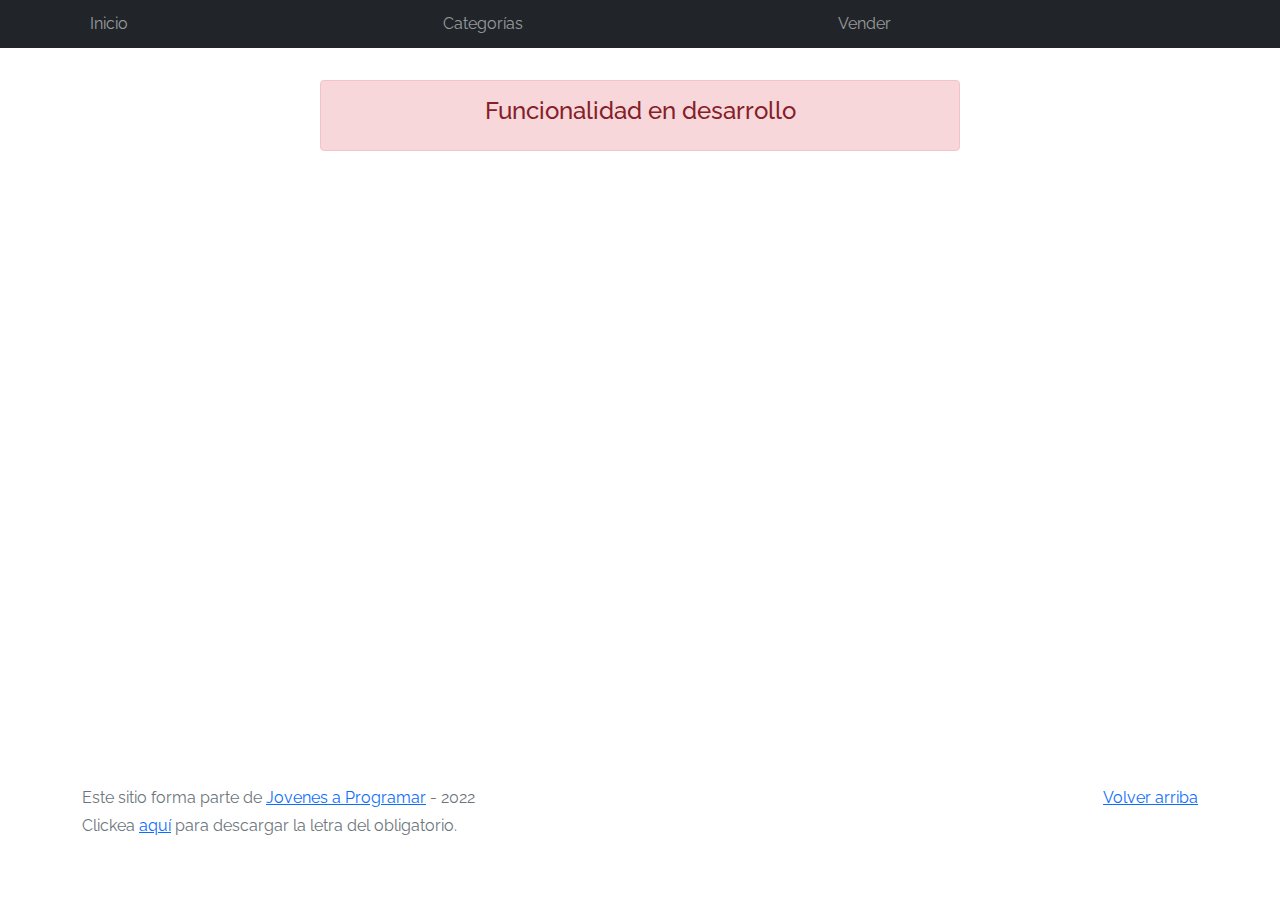
==== cart.html @ fb5da575 "Add Files" ====
<!DOCTYPE html>
<html lang="es">

<head>
  <meta http-equiv="Content-Type" content="text/html; charset=UTF-8">
  <meta name="viewport" content="width=device-width, initial-scale=1, shrink-to-fit=no">
  <title>eMercado - Todo lo que busques está aquí</title>
  <link href="https://fonts.googleapis.com/css?family=Raleway:300,300i,400,400i,700,700i,900,900i" rel="stylesheet">
  <link href="css/bootstrap.min.css" rel="stylesheet">
  <link href="css/font-awesome.min.css" rel="stylesheet">
  <link href="css/styles.css" rel="stylesheet">
</head>

<body>
  <nav class="navbar navbar-expand-lg navbar-dark bg-dark p-1">
    <div class="container">
      <button class="navbar-toggler" type="button" data-bs-toggle="collapse" data-bs-target="#navbarNav"
        aria-controls="navbarNav" aria-expanded="false" aria-label="Toggle navigation">
        <span class="navbar-toggler-icon"></span>
      </button>
      <div class="collapse navbar-collapse" id="navbarNav">
        <ul class="navbar-nav w-100 justify-content-between">
          <li class="nav-item">
            <a class="nav-link" href="index.html">Inicio</a>
          </li>
          <li class="nav-item">
            <a class="nav-link" href="categories.html">Categorías</a>
          </li>
          <li class="nav-item">
            <a class="nav-link" href="sell.html">Vender</a>
          </li>
          <li class="nav-item">
          </li>
        </ul>
      </div>
    </div>
  </nav>
  <main>
    <div class="container">
      <div class="alert alert-danger text-center" role="alert">
        <h4 class="alert-heading">Funcionalidad en desarrollo</h4>
      </div>
    </div>
  </main>
  <footer class="text-muted">
    <div class="container">
      <p class="float-end">
        <a href="#">Volver arriba</a>
      </p>
      <p>Este sitio forma parte de <a href="https://jovenesaprogramar.edu.uy/" target="_blank">Jovenes a Programar</a> -
        2022</p>
      <p>Clickea <a target="_blank" href="Letra.pdf">aquí</a> para descargar la letra del obligatorio.</p>
    </div>
  </footer>
  <div id="spinner-wrapper">
    <div class="lds-ring">
      <div></div>
      <div></div>
      <div></div>
      <div></div>
    </div>
  </div>
  <script src="js/bootstrap.bundle.min.js"></script>
  <script src="js/init.js"></script>
  <script src="js/cart.js"></script>
</body>

</html>
---- css/styles.css ----
.jumbotron,
.card-body,
.container,
.site-header {
  font-family: 'Raleway', serif !important;
}

.jumbotron .display-4 {
  font-weight: bold;
}

nav a {
  text-decoration: none;
}

.bd-placeholder-img {
  font-size: 1.125rem;
  text-anchor: middle;
  -webkit-user-select: none;
  -moz-user-select: none;
  -ms-user-select: none;
  user-select: none;
}

@media (min-width: 768px) {
  .bd-placeholder-img-lg {
    font-size: 3.5rem;
  }
}

.jumbotron {
  height: 50vh;
  padding: 5em inherit;
  margin-bottom: 0;
  background-color: #53C0FB;
  background: url('../img/cover_back.png');
  background-size: cover;
  background-position: center;
  background-repeat: no-repeat;
  color: black;
  font-weight: bold;
}

@media (min-width: 768px) {
  .jumbotron {
    padding-top: 6rem;
    padding-bottom: 6rem;
  }
}

.jumbotron p:last-child {
  margin-bottom: 0;
}

.jumbotron-heading {
  font-weight: 300;
}

.jumbotron .container {
  max-width: 40rem;
  background-color: rgba(255, 255, 255, 0.5);
  border-radius: 10px;
  text-shadow: 1px 1px 2px grey;
}

.jumbotron .lead {
  font-size: 38px;
}

footer {
  padding-top: 3rem;
  padding-bottom: 3rem;
}

footer p {
  margin-bottom: .25rem;
}

.site-header a {
  color: white;
  transition: ease-in-out color .15s;
}

.site-header .dropdown-menu a {
  color: black;
}

.dropzone {
  border: 2px dashed #0087F7;
  border-radius: 5px;
  background: white;
}

.img-fit {
  max-height: 100%;
}

.alert {
  position: fixed;
  top: 80px;
  width: 50%;
  left: 50%;
  transform: translate(-50%, 0);
}

.lds-ring {
  display: inline-block;
  position: relative;
  width: 64px;
  height: 64px;
  top: 50%;
  left: 50%;
}

.cursor-active {
  cursor: pointer;
}

.left {
  float: left;
  padding: 4px;
  background-color: rgba(255, 255, 255, 0.5);
}

.lds-ring div {
  box-sizing: border-box;
  display: block;
  position: absolute;
  width: 51px;
  height: 51px;
  margin: 6px;
  border: 6px solid #fff;
  border-radius: 50%;
  animation: lds-ring 1.2s cubic-bezier(0.5, 0, 0.5, 1) infinite;
  border-color: #fff transparent transparent transparent;
}

.lds-ring div:nth-child(1) {
  animation-delay: -0.45s;
}

.lds-ring div:nth-child(2) {
  animation-delay: -0.3s;
}

.lds-ring div:nth-child(3) {
  animation-delay: -0.15s;
}

@keyframes lds-ring {
  0% {
    transform: rotate(0deg);
  }

  100% {
    transform: rotate(360deg);
  }
}

.signin {
  width: 100%;
  max-width: 330px;
  padding: 15px;
  margin: auto;
}

#spinner-wrapper {
  position: fixed;
  background-color: rgba(0, 0, 0, 0.5);
  width: 100%;
  height: 100%;
  top: 0;
  left: 0;
  z-index: 1021;
  display: none;
}

main {
  min-height: calc(100vh - 210px);
}

a.custom-card,
a.custom-card:hover {
  color: inherit;
  text-decoration: inherit;
}

.checked {
  color: orange;
}
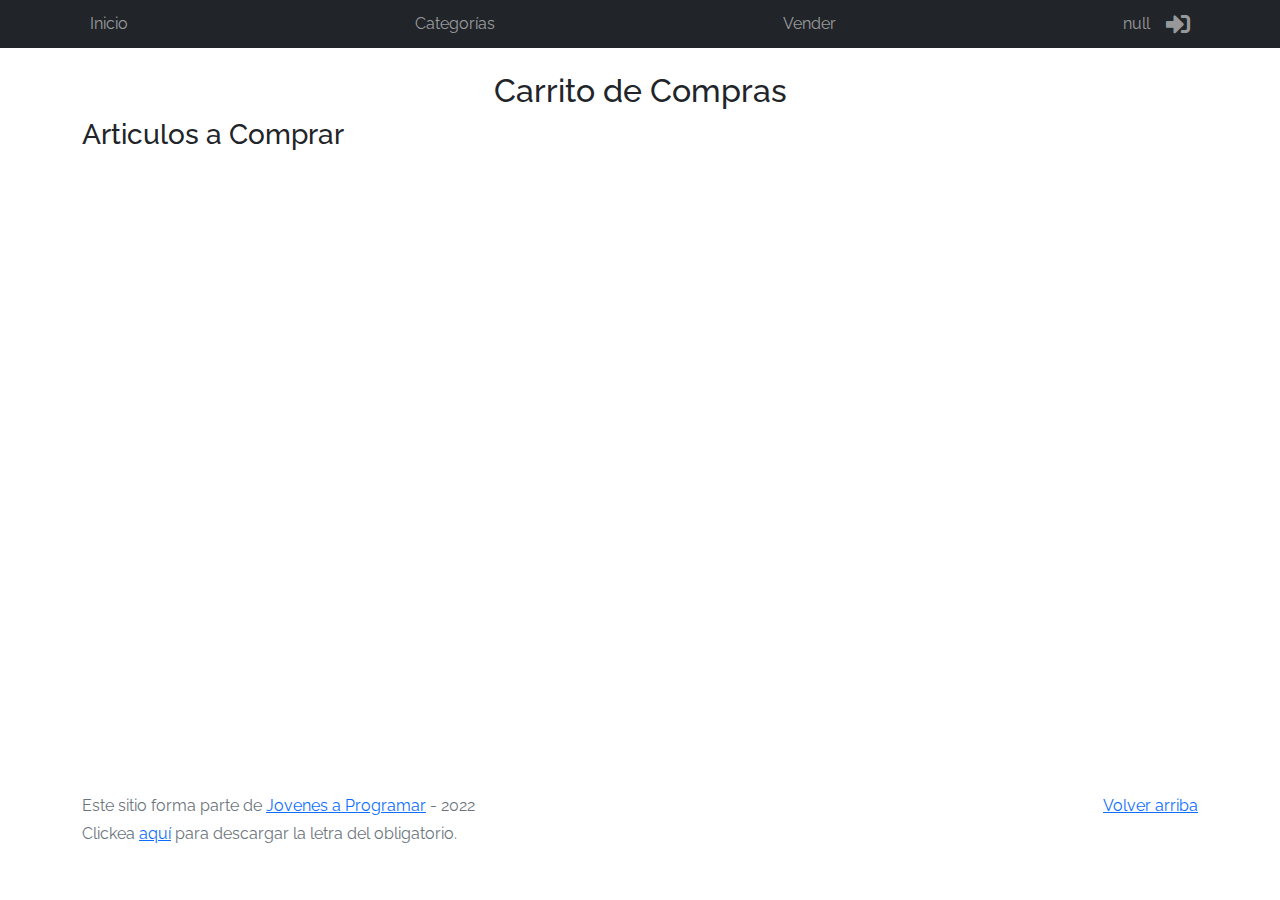
==== commit 3aab4494: "E5 diseño" ====
--- a/cart.html
+++ b/cart.html
@@ -29,16 +29,19 @@
           <li class="nav-item">
             <a class="nav-link" href="sell.html">Vender</a>
           </li>
-          <li class="nav-item">
-          </li>
+          <li class="nav-item d-flex" id="user"></li>
         </ul>
       </div>
     </div>
   </nav>
   <main>
     <div class="container">
-      <div class="alert alert-danger text-center" role="alert">
-        <h4 class="alert-heading">Funcionalidad en desarrollo</h4>
+      <div class="row mt-4 text-center">
+        <h2>Carrito de Compras</h2>
+      </div>
+      <div class="row w-75">
+        <h3>Articulos a Comprar</h3>
+        
       </div>
     </div>
   </main>
--- a/css/styles.css
+++ b/css/styles.css
@@ -68,8 +68,8 @@
 }
 
 footer {
-  padding-top: 3rem;
-  padding-bottom: 3rem;
+  padding-top: 2rem;
+  padding-bottom: 2rem;
 }
 
 footer p {
@@ -187,4 +187,19 @@
 
 .checked {
   color: orange;
-}+}
+
+#list {
+  display: flex;
+  flex-wrap: wrap;
+  justify-content: space-between;
+}
+
+.mw-100{
+  min-width: 250px !important; 
+}
+
+textarea{
+  resize: none;
+  overflow-y: scroll;
+}
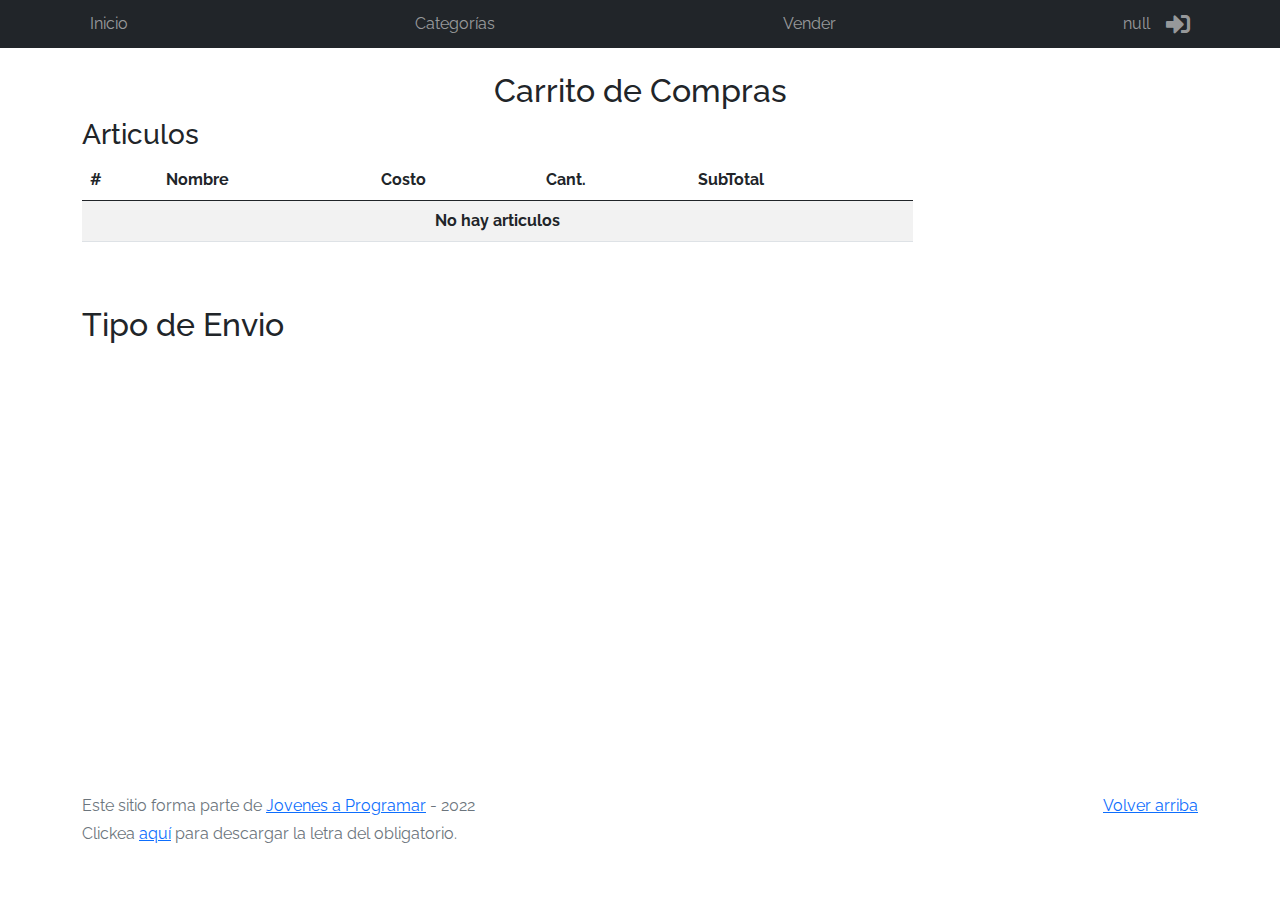
==== commit a1152691: "cart.html - pronto la muestra de articulos, falta Tipo de Envio y contenedor de comprar" ====
--- a/cart.html
+++ b/cart.html
@@ -39,9 +39,30 @@
       <div class="row mt-4 text-center">
         <h2>Carrito de Compras</h2>
       </div>
-      <div class="row w-75">
-        <h3>Articulos a Comprar</h3>
-        
+      <div class="row">
+        <div class="w-75">
+          <h3>Articulos</h3>
+          <div class="table-responsive">
+            <table class="table table-striped table-hover">
+              <thead>
+                <tr>
+                  <th scope="col">#</th>
+                  <th scope="col">Nombre</th>
+                  <th scope="col">Costo</th>
+                  <th scope="col">Cant.</th>
+                  <th scope="col">SubTotal</th>
+                </tr>
+              </thead>
+              <tbody id="articles">
+              </tbody>
+            </table>
+          </div>
+        </div>
+        <div class="w-25 mt-5">
+        </div>
+      </div>
+      <div class="row mt-5">
+        <h2>Tipo de Envio</h2>
       </div>
     </div>
   </main>
--- a/css/styles.css
+++ b/css/styles.css
@@ -199,7 +199,10 @@
   min-width: 250px !important; 
 }
 
-textarea{
-  resize: none;
-  overflow-y: scroll;
-}
+#prodComments{
+  max-height: 323px;
+}
+
+.imgCart{
+  width: 150px;
+}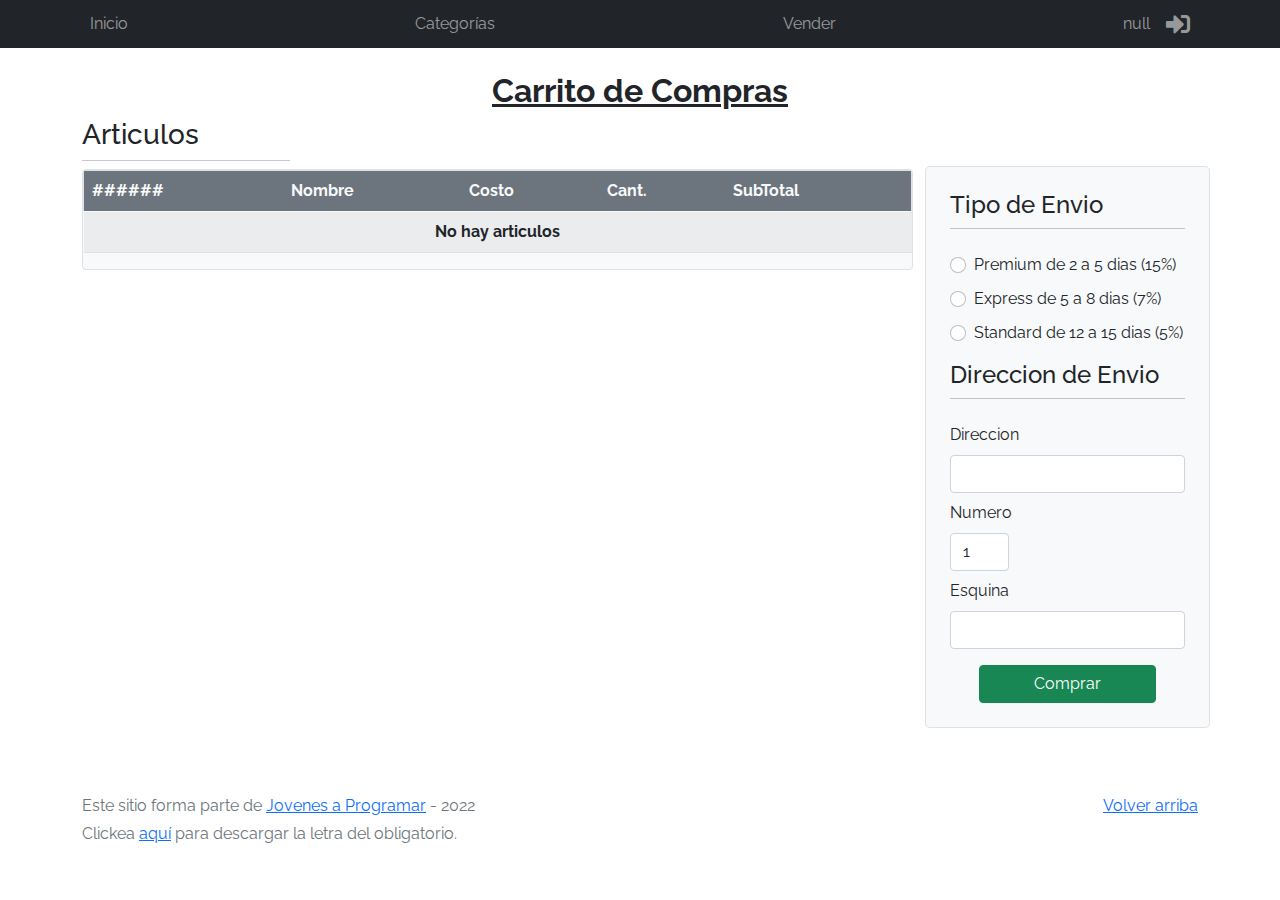
==== commit 32f46b82: "Listo E5" ====
--- a/cart.html
+++ b/cart.html
@@ -37,33 +37,78 @@
   <main>
     <div class="container">
       <div class="row mt-4 text-center">
-        <h2>Carrito de Compras</h2>
+        <h2 class="text-decoration-underline fw-bolder">Carrito de Compras</h2>
       </div>
+      
       <div class="row">
-        <div class="w-75">
-          <h3>Articulos</h3>
-          <div class="table-responsive">
-            <table class="table table-striped table-hover">
-              <thead>
-                <tr>
-                  <th scope="col">#</th>
-                  <th scope="col">Nombre</th>
-                  <th scope="col">Costo</th>
-                  <th scope="col">Cant.</th>
-                  <th scope="col">SubTotal</th>
-                </tr>
-              </thead>
-              <tbody id="articles">
-              </tbody>
-            </table>
+        <div class="col">
+          <div>
+            <h3>Articulos</h3>
           </div>
-        </div>
-        <div class="w-25 mt-5">
-        </div>
-      </div>
-      <div class="row mt-5">
-        <h2>Tipo de Envio</h2>
-      </div>
+          <hr class="mt-2 mb-2 w-25">
+          <div id="setArticles" class="bg-light border rounded">
+            <div class="table-responsive">
+              <table class="table table-striped table-hover">
+                <thead class="bg-secondary text-light border rounded">
+                  <tr>
+                    <th scope="col">######</th>
+                    <th scope="col">Nombre</th>
+                    <th scope="col">Costo</th>
+                    <th scope="col">Cant.</th>
+                    <th scope="col">SubTotal</th>
+                  </tr>
+                </thead>
+                <tbody id="articles">
+                  
+                </tbody>
+              </table>
+            </div>
+          </div><!--Articles-->
+        </div> <!--Col-->
+        <div id="shop" class="col-3 mt-5 p-4 bg-light border rounded-3">
+          <div id="shippingType">
+            <p class="h4">Tipo de Envio</p>
+            <hr class="mt-2 mb-4">
+              <div class="form-check">
+                <input type="radio" name="send" id="premium" class="form-check-input">
+                <label for="premium" class="form-label">Premium de 2 a 5 dias (15%)</label>
+              </div>
+              <div class="form-check">
+                <input type="radio" name="send" id="express" class="form-check-input">
+                <label for="express" class="form-label">Express de 5 a 8 dias (7%)</label>
+              </div>
+              <div class="form-check">
+                <input type="radio" name="send" id="standard" class="form-check-input">
+                <label for="standard" class="form-label">Standard de 12 a 15 dias (5%)</label>
+              </div>
+          </div><!--Shipping-->
+          <div id="shippingAddress" class="mt-2">
+            <p class="h4">Direccion de Envio</p>
+            <hr class="mt-2 mb-4">
+            <div class="d-block">
+              <div class="mb-2">
+                <label class="form-label">Direccion</label>
+                <input type="text" name="address" class="form-control">
+              </div>
+              <div class="mb-2">
+                <label class="form-label">Numero</label>
+                <input type="number" name="number" min="1" value="1" class="form-control w-25">
+              </div>
+            <div class="mb-2">
+              <label class="form-label ">Esquina</label>
+              <input type="text" name="corner" class="form-control">
+            </div>
+            </div>
+          </div><!--Address-->
+          <div class="d-flex justify-content-center align-items-center mt-3">
+            <button class="btn btn-success w-75">Comprar</button>
+          </div>
+        </div><!--Shop-->
+      </div><!--Row-->
+    <!--
+    
+      
+    -->
     </div>
   </main>
   <footer class="text-muted">
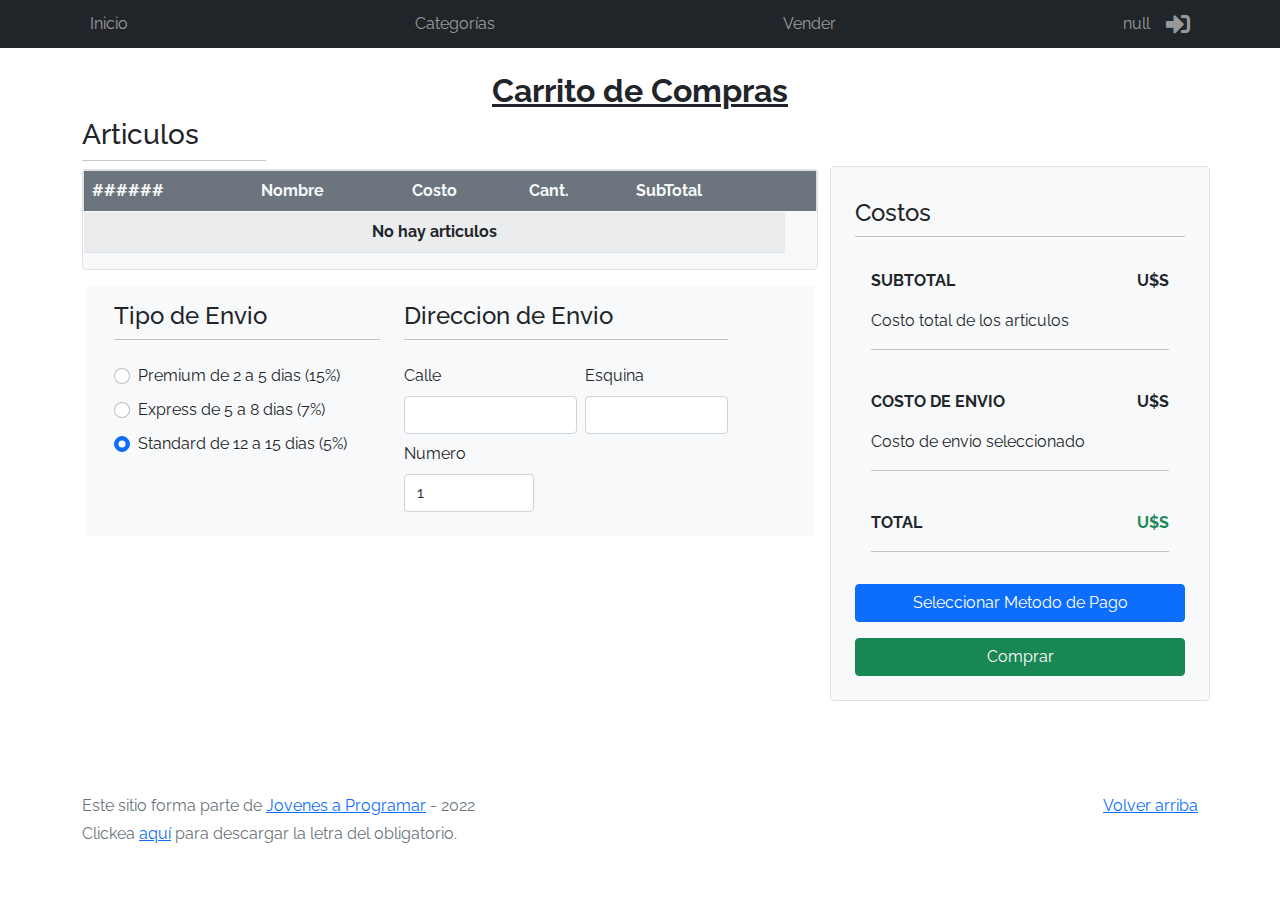
==== commit 3e159657: "Fix - Seleccionar pago" ====
--- a/cart.html
+++ b/cart.html
@@ -39,7 +39,6 @@
       <div class="row mt-4 text-center">
         <h2 class="text-decoration-underline fw-bolder">Carrito de Compras</h2>
       </div>
-      
       <div class="row">
         <div class="col">
           <div>
@@ -56,60 +55,123 @@
                     <th scope="col">Costo</th>
                     <th scope="col">Cant.</th>
                     <th scope="col">SubTotal</th>
+                    <th scope="col"></th>
                   </tr>
                 </thead>
                 <tbody id="articles">
-                  
                 </tbody>
               </table>
             </div>
           </div><!--Articles-->
+          <div class="row m-1 mt-3 p-3 bg-light">
+            <div id="shippingType" class="col-5">
+              <p class="h4">Tipo de Envio</p>
+              <hr class="mt-2 mb-4">
+                <div class="form-check">
+                  <input type="radio" name="send" id="premium" class="form-check-input">
+                  <label for="premium" class="form-label">Premium de 2 a 5 dias (15%)</label>
+                </div>
+                <div class="form-check">
+                  <input type="radio" name="send" id="express" class="form-check-input">
+                  <label for="express" class="form-label">Express de 5 a 8 dias (7%)</label>
+                </div>
+                <div class="form-check">
+                  <input type="radio" name="send" id="standard" class="form-check-input" checked>
+                  <label for="standard" class="form-label">Standard de 12 a 15 dias (5%)</label>
+                </div>
+            </div><!--Shipping-->
+            <div id="shippingAddress" class="col-6">
+              <p class="h4">Direccion de Envio</p>
+              <hr class="mt-2 mb-4">
+              <div class="d-flex">
+                <div class="mb-2">
+                    <label class="form-label">Calle</label>
+                    <input type="text" name="address" class="form-control me-5">
+                    <label class="form-label mt-2">Numero</label>
+                    <input type="number" name="number" min="1" value="1" class="form-control w-75 me-5">
+                </div>
+                <div class="mb-2 ms-2">
+                  <label class="form-label ">Esquina</label>
+                  <input type="text" name="corner" class="form-control">
+                </div>
+              </div>
+            </div><!--Address-->
+          </div><!--shippingType-->
         </div> <!--Col-->
-        <div id="shop" class="col-3 mt-5 p-4 bg-light border rounded-3">
-          <div id="shippingType">
-            <p class="h4">Tipo de Envio</p>
-            <hr class="mt-2 mb-4">
-              <div class="form-check">
-                <input type="radio" name="send" id="premium" class="form-check-input">
-                <label for="premium" class="form-label">Premium de 2 a 5 dias (15%)</label>
+        <div id="shop" class="col-4 mt-5 mb-4 p-4 bg-light border rounded-3">
+          <div class="mt-2">
+            <p class="h4">Costos</p>
+            <hr class="mt-2">
+          </div>
+          <div>
+            <div class="p-3">
+              <p class="fw-bold">SUBTOTAL<span class="float-end">U$S <span id="totalUnit"></span></span></p>
+              <p>Costo total de los articulos</p>
+              <hr class="mt-2 mb-2">
+            </div>
+            <div class="p-3">
+              <p class="fw-bold">COSTO DE ENVIO<span class="float-end">U$S <span id="shippingCost"></span></span></p>
+              <p>Costo de envio seleccionado</p>
+              <hr class="mt-2 mb-2">
+            </div>
+            <div class="p-3">
+              <p class="fw-bold">TOTAL <span class="float-end text-success">U$S <span id="total"></span></span></p>
+              <hr class="mt-2 mb-2">
+            </div>
+          </div>
+          <div class="mt-2">
+            <button type="button" class="btn btn-primary w-100 mb-3" data-bs-toggle="modal" data-bs-target="#staticBackdrop">
+              Seleccionar Metodo de Pago
+            </button>
+            <div class="modal fade" id="staticBackdrop" data-bs-backdrop="static" data-bs-keyboard="false" tabindex="-1" aria-labelledby="staticBackdropLabel" aria-hidden="true">
+              <div class="modal-dialog modal-dialog-centered modal-dialog-scrollable">
+                <div class="modal-content">
+                  <div class="modal-header">
+                    <h1 class="modal-title fs-5" id="staticBackdropLabel">Metodo de Pago</h1>
+                    <button type="button" class="btn-close" data-bs-dismiss="modal" aria-label="Close"></button>
+                  </div>
+                  <div class="modal-body">
+                    <form action="">
+                      <div class="form-check">
+                        <input class="form-check-input" type="radio" name="method" id="credit" checked>
+                        <label class="form-check-label" for="credit">Tarjeta de Credito</label>
+                        <hr class="w-75">
+                        <div class="d-flex">
+                          <div class="mb-2">
+                              <label class="form-label">Calle</label>
+                              <input type="text" name="address" class="form-control me-5" placeholder="Calle...">
+                              <label class="form-label mt-3">Numero</label>
+                              <input type="number" name="number" min="1" value="1" class="form-control w-50 me-5">
+                          </div>
+                          <div class="mb-2 ms-2">
+                            <label class="form-label">Esquina</label>
+                            <input type="text" name="corner" class="form-control" placeholder="Esquina...">
+                          </div>
+                        </div>
+                      </div>
+
+                      <div class="form-check mt-4 mb-3">
+                        <input class="form-check-input" type="radio" name="method" id="transfer">
+                        <label class="form-check-label" for="transfer">Transferencia bancaria</label>
+                        <hr class="w-75">
+                        <div>
+                          <label for="accountNumber" class="form-label">Numero de Cuenta</label>
+                        </div>
+                        <input type="text" class="form-control w-75" placeholder="Numero de cuenta...">
+                      </div>
+                    </form>
+                  </div>
+                  <div class="modal-footer">
+                    <button type="button" class="btn btn-primary" data-bs-dismiss="modal">Aceptar</button>
+                  </div>
+                </div>
               </div>
-              <div class="form-check">
-                <input type="radio" name="send" id="express" class="form-check-input">
-                <label for="express" class="form-label">Express de 5 a 8 dias (7%)</label>
-              </div>
-              <div class="form-check">
-                <input type="radio" name="send" id="standard" class="form-check-input">
-                <label for="standard" class="form-label">Standard de 12 a 15 dias (5%)</label>
-              </div>
-          </div><!--Shipping-->
-          <div id="shippingAddress" class="mt-2">
-            <p class="h4">Direccion de Envio</p>
-            <hr class="mt-2 mb-4">
-            <div class="d-block">
-              <div class="mb-2">
-                <label class="form-label">Direccion</label>
-                <input type="text" name="address" class="form-control">
-              </div>
-              <div class="mb-2">
-                <label class="form-label">Numero</label>
-                <input type="number" name="number" min="1" value="1" class="form-control w-25">
-              </div>
-            <div class="mb-2">
-              <label class="form-label ">Esquina</label>
-              <input type="text" name="corner" class="form-control">
             </div>
-            </div>
-          </div><!--Address-->
-          <div class="d-flex justify-content-center align-items-center mt-3">
-            <button class="btn btn-success w-75">Comprar</button>
-          </div>
+          </div><!--Modal-->
+          <button class="btn btn-success w-100">Comprar</button>
         </div><!--Shop-->
       </div><!--Row-->
-    <!--
-    
-      
-    -->
-    </div>
+    </div><!--Container-->
   </main>
   <footer class="text-muted">
     <div class="container">
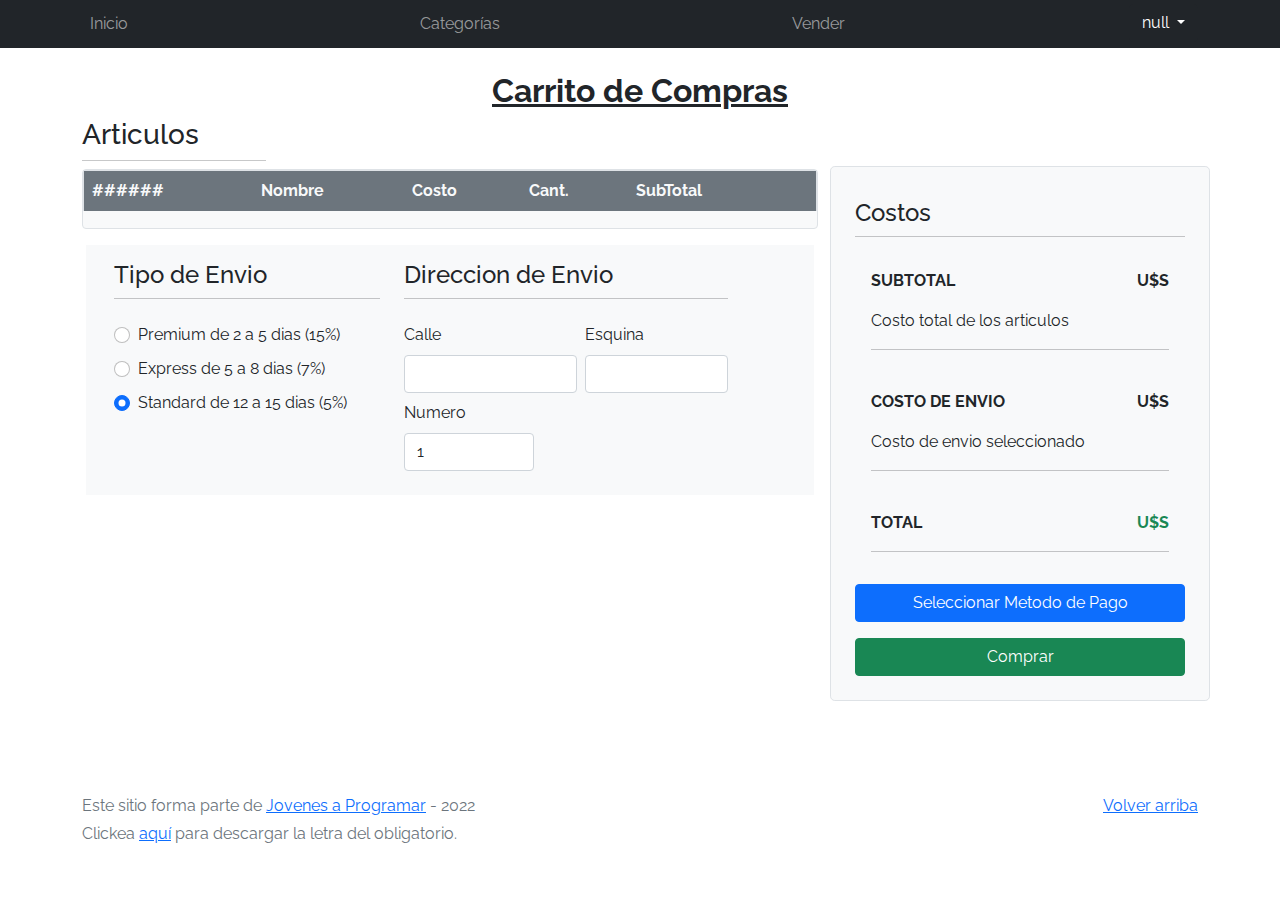
==== commit 38a70341: "Modal avanzado, falta validar los campos al aceptar" ====
--- a/cart.html
+++ b/cart.html
@@ -81,20 +81,22 @@
                 </div>
             </div><!--Shipping-->
             <div id="shippingAddress" class="col-6">
-              <p class="h4">Direccion de Envio</p>
-              <hr class="mt-2 mb-4">
-              <div class="d-flex">
-                <div class="mb-2">
+              <form novalidate>
+                <p class="h4">Direccion de Envio</p>
+                <hr class="mt-2 mb-4">
+                <div class="d-flex">
+                  <div class="mb-2">
                     <label class="form-label">Calle</label>
-                    <input type="text" name="address" class="form-control me-5">
+                    <input type="text" name="address" class="form-control me-5" minlength="1" required>
                     <label class="form-label mt-2">Numero</label>
-                    <input type="number" name="number" min="1" value="1" class="form-control w-75 me-5">
-                </div>
-                <div class="mb-2 ms-2">
-                  <label class="form-label ">Esquina</label>
-                  <input type="text" name="corner" class="form-control">
-                </div>
-              </div>
+                    <input type="number" name="number" min="1" value="1" class="form-control w-75 me-5" required>
+                  </div>
+                  <div class="mb-2 ms-2">
+                    <label class="form-label ">Esquina</label>
+                    <input type="text" name="corner" class="form-control" minlength="1" required>
+                  </div>
+                </div>
+              </form>
             </div><!--Address-->
           </div><!--shippingType-->
         </div> <!--Col-->
@@ -120,7 +122,7 @@
             </div>
           </div>
           <div class="mt-2">
-            <button type="button" class="btn btn-primary w-100 mb-3" data-bs-toggle="modal" data-bs-target="#staticBackdrop">
+            <button id="paymentMethod" type="button" class="btn btn-primary w-100 mb-3" data-bs-toggle="modal" data-bs-target="#staticBackdrop">
               Seleccionar Metodo de Pago
             </button>
             <div class="modal fade" id="staticBackdrop" data-bs-backdrop="static" data-bs-keyboard="false" tabindex="-1" aria-labelledby="staticBackdropLabel" aria-hidden="true">
@@ -131,44 +133,45 @@
                     <button type="button" class="btn-close" data-bs-dismiss="modal" aria-label="Close"></button>
                   </div>
                   <div class="modal-body">
-                    <form action="">
                       <div class="form-check">
-                        <input class="form-check-input" type="radio" name="method" id="credit" checked>
-                        <label class="form-check-label" for="credit">Tarjeta de Credito</label>
+                        <input class="form-check-input" type="radio" name="method" id="inpCredit">
+                        <label class="form-check-label" for="inpCredit">Tarjeta de Credito</label>
                         <hr class="w-75">
                         <div class="d-flex">
                           <div class="mb-2">
-                              <label class="form-label">Calle</label>
-                              <input type="text" name="address" class="form-control me-5" placeholder="Calle...">
-                              <label class="form-label mt-3">Numero</label>
-                              <input type="number" name="number" min="1" value="1" class="form-control w-50 me-5">
+                              <label class="form-label">Numero de Tarjeta</label>
+                              <input id="creditNumber" type="text" name="address" class="form-control me-5" placeholder="Numero de Tarjeta">
+                              <label class="form-label mt-3">Codigo de Seg.</label>
+                              <input id="creditCode" type="text" name="number" class="form-control w-50 me-5" placeholder="Codigo...">
                           </div>
                           <div class="mb-2 ms-2">
-                            <label class="form-label">Esquina</label>
-                            <input type="text" name="corner" class="form-control" placeholder="Esquina...">
+                            <label class="form-label">Vencimiento (MM/AA)</label>
+                            <input id="creditVenc" type="text" name="corner" class="form-control" maxlength="5" placeholder="Vencimiento...">
                           </div>
                         </div>
                       </div>
 
                       <div class="form-check mt-4 mb-3">
-                        <input class="form-check-input" type="radio" name="method" id="transfer">
-                        <label class="form-check-label" for="transfer">Transferencia bancaria</label>
+                        <input class="form-check-input" type="radio" name="method" id="inpTransfer">
+                        <label class="form-check-label" for="inpTransfer">Transferencia bancaria</label>
                         <hr class="w-75">
                         <div>
-                          <label for="accountNumber" class="form-label">Numero de Cuenta</label>
+                          <div>
+                            <label for="accountNumber" class="form-label">Numero de Cuenta</label>
+                          </div>
+                          <input id="accountTransfer" type="text" class="form-control w-75" placeholder="Numero de cuenta...">
                         </div>
-                        <input type="text" class="form-control w-75" placeholder="Numero de cuenta...">
                       </div>
-                    </form>
                   </div>
                   <div class="modal-footer">
-                    <button type="button" class="btn btn-primary" data-bs-dismiss="modal">Aceptar</button>
+                    <button id="btnModalAccept" type="button" class="btn btn-primary">Aceptar</button>
+                    <button id="btnValid" type="button" class="btn btn-primary" data-bs-dismiss="modal" hidden></button>
                   </div>
                 </div>
               </div>
             </div>
           </div><!--Modal-->
-          <button class="btn btn-success w-100">Comprar</button>
+          <button id="btnBuy" class="btn btn-success w-100">Comprar</button>
         </div><!--Shop-->
       </div><!--Row-->
     </div><!--Container-->
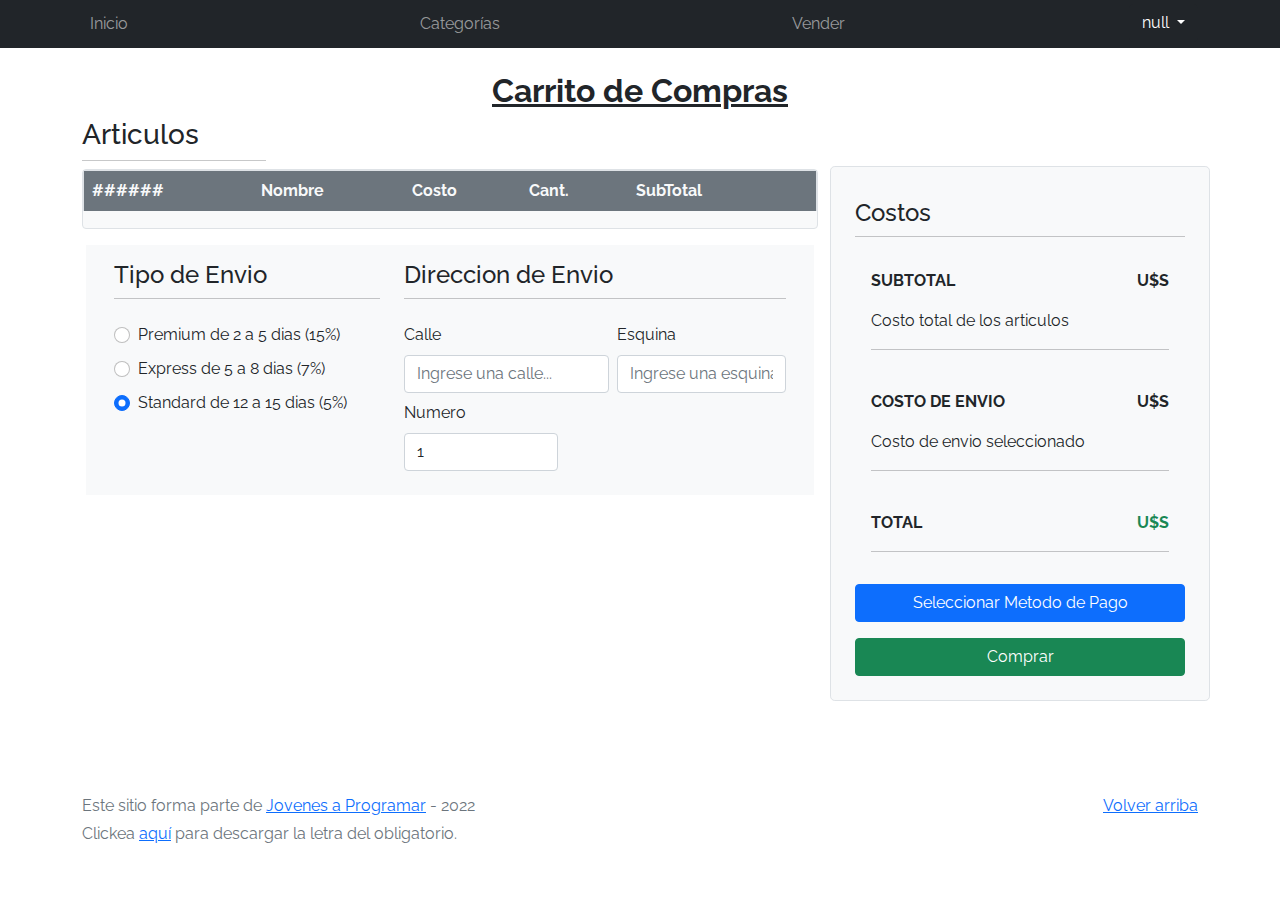
==== commit 263396dc: "Todo responsive" ====
--- a/cart.html
+++ b/cart.html
@@ -39,7 +39,7 @@
       <div class="row mt-4 text-center">
         <h2 class="text-decoration-underline fw-bolder">Carrito de Compras</h2>
       </div>
-      <div class="row">
+      <div class="row justify-content-center">
         <div class="col">
           <div>
             <h3>Articulos</h3>
@@ -64,7 +64,7 @@
             </div>
           </div><!--Articles-->
           <div class="row m-1 mt-3 p-3 bg-light">
-            <div id="shippingType" class="col-5">
+            <div id="shippingType" class="col-12 col-lg-5 mb-4">
               <p class="h4">Tipo de Envio</p>
               <hr class="mt-2 mb-4">
                 <div class="form-check">
@@ -80,27 +80,27 @@
                   <label for="standard" class="form-label">Standard de 12 a 15 dias (5%)</label>
                 </div>
             </div><!--Shipping-->
-            <div id="shippingAddress" class="col-6">
+            <div id="shippingAddress" class="col-12 col-lg-7">
               <form novalidate>
                 <p class="h4">Direccion de Envio</p>
                 <hr class="mt-2 mb-4">
                 <div class="d-flex">
                   <div class="mb-2">
                     <label class="form-label">Calle</label>
-                    <input type="text" name="address" class="form-control me-5" minlength="1" required>
+                    <input type="text" name="address" class="form-control me-5" minlength="1" placeholder="Ingrese una calle..." required>
                     <label class="form-label mt-2">Numero</label>
                     <input type="number" name="number" min="1" value="1" class="form-control w-75 me-5" required>
                   </div>
                   <div class="mb-2 ms-2">
                     <label class="form-label ">Esquina</label>
-                    <input type="text" name="corner" class="form-control" minlength="1" required>
+                    <input type="text" name="corner" class="form-control" minlength="1" placeholder="Ingrese una esquina..." required>
                   </div>
                 </div>
               </form>
             </div><!--Address-->
           </div><!--shippingType-->
         </div> <!--Col-->
-        <div id="shop" class="col-4 mt-5 mb-4 p-4 bg-light border rounded-3">
+        <div id="shop" class="col-12 col-lg-4 col-md-9 mt-5 mb-4 p-4 bg-light border rounded-3">
           <div class="mt-2">
             <p class="h4">Costos</p>
             <hr class="mt-2">
@@ -137,7 +137,7 @@
                         <input class="form-check-input" type="radio" name="method" id="inpCredit">
                         <label class="form-check-label" for="inpCredit">Tarjeta de Credito</label>
                         <hr class="w-75">
-                        <div class="d-flex">
+                        <div id="divCredit" class="d-flex">
                           <div class="mb-2">
                               <label class="form-label">Numero de Tarjeta</label>
                               <input id="creditNumber" type="text" name="address" class="form-control me-5" placeholder="Numero de Tarjeta">
@@ -155,7 +155,7 @@
                         <input class="form-check-input" type="radio" name="method" id="inpTransfer">
                         <label class="form-check-label" for="inpTransfer">Transferencia bancaria</label>
                         <hr class="w-75">
-                        <div>
+                        <div id="transferInputs">
                           <div>
                             <label for="accountNumber" class="form-label">Numero de Cuenta</label>
                           </div>
@@ -164,17 +164,33 @@
                       </div>
                   </div>
                   <div class="modal-footer">
+                    <p id="chooseOption" class="text text-danger" hidden>Debe elegir un campo</p>
                     <button id="btnModalAccept" type="button" class="btn btn-primary">Aceptar</button>
                     <button id="btnValid" type="button" class="btn btn-primary" data-bs-dismiss="modal" hidden></button>
                   </div>
                 </div>
               </div>
             </div>
-          </div><!--Modal-->
+          </div><!--Modal Buy-->
           <button id="btnBuy" class="btn btn-success w-100">Comprar</button>
         </div><!--Shop-->
       </div><!--Row-->
     </div><!--Container-->
+    <!-- Button trigger modal -->
+    <button id="openModalOk" type="button" class="btn btn-primary" data-bs-toggle="modal" data-bs-target="#exampleModal" hidden></button>
+    <!-- Modal -->
+    <div class="modal fade" id="exampleModal" tabindex="-1" aria-labelledby="exampleModalLabel" aria-hidden="true">
+      <div class="modal-dialog">
+        <div class="modal-content">
+          <div class="modal-body bg-success text-white">
+            <p>Compra completada</p>
+          </div>
+          <div class="modal-footer" hidden>
+            <button id="closeModalOk" type="button" class="btn btn-secondary" data-bs-dismiss="modal"></button>
+          </div>
+        </div>
+      </div>
+    </div>
   </main>
   <footer class="text-muted">
     <div class="container">
@@ -198,5 +214,4 @@
   <script src="js/init.js"></script>
   <script src="js/cart.js"></script>
 </body>
-
 </html>--- a/css/styles.css
+++ b/css/styles.css
@@ -205,4 +205,29 @@
 
 .imgCart{
   width: 150px;
+}
+
+.w-input{
+  width: 100px;
+}
+
+
+#smallImgs{
+  min-width: 100px;
+}
+
+#largeImg{
+  min-width: 395px;
+}
+
+#rangeFilterCountMin, #rangeFilterCountMax{
+  width: 90px;
+}
+
+.img-icon{
+  max-width: 90px;
+}
+
+.mw-max-content{
+  min-width: max-content !important;
 }